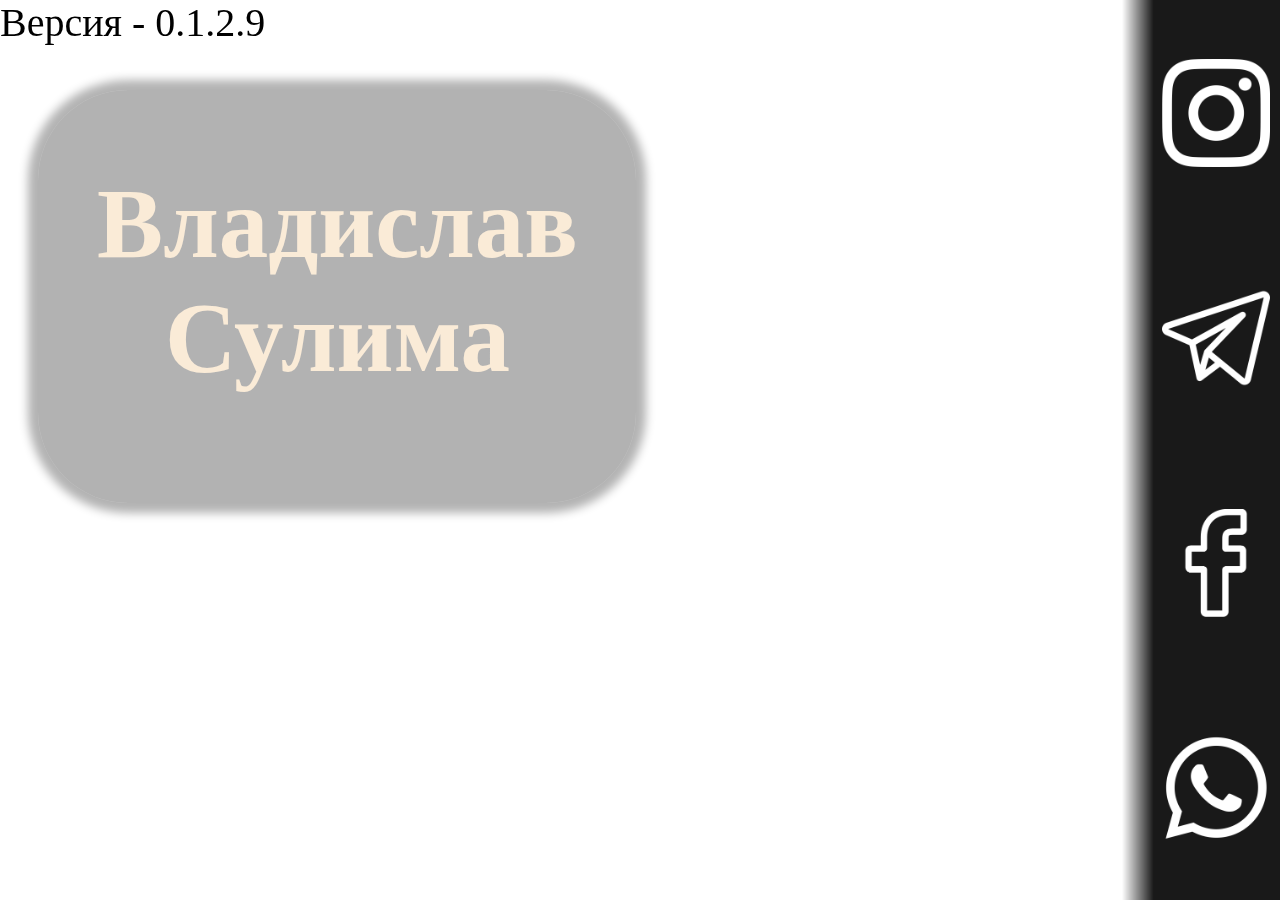
==== index.html @ d51e4f64 "а" ====
<!DOCTYPE html>
<html lang="ru">
<head>
    <meta charset="utf-8">
    <link rel="stylesheet" href="assets/css/normalize.min.css">
    <link rel="stylesheet" href="assets/css/style.css">
    <title>Психолог.</title>
<!--    Для VK-->
    <meta property="vk:image" content="https://simaul.github.io/psychologist/assets/images/previews/vk.png" />
<!--    Код для Twitter Summary Card:-->
    <meta name="twitter:card" content="summary">
    <meta name="twitter:title" content="Психолог">
    <meta name="twitter:description" content="Ваш психолог online. ">
    <meta name="twitter:image" content="https://simaul.github.io/psychologist/assets/images/previews/summarycard.png"> 
<!--    Код для Summary Card Large:-->
    <meta name="twitter:card" content="summary_large_image">
    <meta name="twitter:title" content="Психолог">
    <meta name="twitter:description" content="Ваш психолог online">
    <meta name="twitter:image" content="https://simaul.github.io/psychologist/assets/images/previews/summarycardlarge.png">
    <meta name="twitter:card" content="summary_large_image">
<!-- Код возможно для фейсбука -->
    <meta property="og:image" content="https://simaul.github.io/psychologist/assets/images/previews/facebookimg.png" />
    <meta property="og:image:type" content="image/png" />
    <meta property="og:image:width" content="100px" />
    <meta property="og:image:height" content="100px" />
    <meta property="og:image:alt" content="Владислав Сулима" /> 
    <meta property="og:url"                content="https://simaul.github.io/psychologist/" />
    <meta property="og:type"               content="Психолог" />
    <meta property="og:title"              content="Ваш психолог online" />
    <meta property="og:description"        content="Бесплатные консультации пострадавшим от войны." />
    <meta property="fb:app_id" content="2755391984768630">

    
    
</head>
<body>  
    <div class="background">
    </div>
    <div class="social">  
        <div class="icon" id=instagramm>
            <a href="https://www.instagram.com/vladislav_sulima_/" target="_blank" title="Я в Instagramm"><img src="assets/images/icons/instagram.png">
            </a>
        </div>
                                                                                                                                               
        <div class="icon" id=telegramm>
            <a href="https://t.me/VladislavSulima" target="_blank" title="Я в Telegramm"><img src="assets/images/icons/telegram.png">
            </a>
        </div>
        <div class="icon" id=facebook>
            <a href="https://www.facebook.com/sulima.vlad/" target="_blank" title="Я в Facebook"><img src="assets/images/icons/facebook.png">
            </a>
        </div>
        <div class="icon" id=watsapp>
            <a href="https://wa.me/+995591128088" target="_blank" title="Я в Watsapp"><img src="assets/images/icons/whatsapp.png">
            </a>
        </div>
    </div>
    <div class="logo">
        <h1>
        Владислав <br> Сулима
        </h1>
    </div>
    <div class="text">
        
    </div>
    <div class="vers">
        Версия - 0.1.2.9
    </div>
</body>
</html>
---- assets/css/style.css ----
/*! normalize.css v8.0.1 | MIT License | github.com/necolas/normalize.css */html{line-height:1.15;-webkit-text-size-adjust:100%}body{margin:0}main{display:block}h1{font-size:2em;margin:.67em 0}hr{box-sizing:content-box;height:0;overflow:visible}pre{font-family:monospace,monospace;font-size:1em}a{background-color:transparent}abbr[title]{border-bottom:none;text-decoration:underline;text-decoration:underline dotted}b,strong{font-weight:bolder}code,kbd,samp{font-family:monospace,monospace;font-size:1em}small{font-size:80%}sub,sup{font-size:75%;line-height:0;position:relative;vertical-align:baseline}sub{bottom:-.25em}sup{top:-.5em}img{border-style:none}button,input,optgroup,select,textarea{font-family:inherit;font-size:100%;line-height:1.15;margin:0}button,input{overflow:visible}button,select{text-transform:none}[type=button],[type=reset],[type=submit],button{-webkit-appearance:button}[type=button]::-moz-focus-inner,[type=reset]::-moz-focus-inner,[type=submit]::-moz-focus-inner,button::-moz-focus-inner{border-style:none;padding:0}[type=button]:-moz-focusring,[type=reset]:-moz-focusring,[type=submit]:-moz-focusring,button:-moz-focusring{outline:1px dotted ButtonText}fieldset{padding:.35em .75em .625em}legend{box-sizing:border-box;color:inherit;display:table;max-width:100%;padding:0;white-space:normal}progress{vertical-align:baseline}textarea{overflow:auto}[type=checkbox],[type=radio]{box-sizing:border-box;padding:0}[type=number]::-webkit-inner-spin-button,[type=number]::-webkit-outer-spin-button{height:auto}[type=search]{-webkit-appearance:textfield;outline-offset:-2px}[type=search]::-webkit-search-decoration{-webkit-appearance:none}::-webkit-file-upload-button{-webkit-appearance:button;font:inherit}details{display:block}summary{display:list-item}template{display:none}[hidden]{display:none}
/*# sourceMappingURL=normalize.min.css.map */

body{
    margin: 0px;
    position: relative;
}
.background{
    width: 100%;
    height: 100vh;
    position: fixed;
    background-image: url("../images/background.jpg");
    background-position: -20vw 75%, center;
    background-size: 144%;
    z-index: -1;
}
.logo{  
    height: 10vh;
    position: absolute;
    background-color: rgba(0,0,0,0.3);
    border-radius: 10vh;
    box-shadow: 0px 0px 10px 10px rgba(0, 0, 0, 0.3);
    margin-top: 5vw;
    margin-left: 3vh;
    white-space: nowrap;
    padding: 0.67em 3.67em 2.67em 3.67em;
}
.logo h1{
    text-align:center; 
    font-size: 6vw;
    margin: .67em 0;
    color: antiquewhite;
}
.social{
    width: 100%;
    height: 4vh;
    position: relative;
    overflow: hidden;
    display: flex;
    flex-direction: inherit;
    justify-content: space-evenly;
    padding: 40px 0px 80px 0px;
    background: rgba(3,3,3,0.5);
    background: linear-gradient(180deg, rgba(0,0,0,0.9) 80%, rgba(255,255,255,0) 100%);
}

/*Боковая панель*/
.icon{
    width: 8vw;
    height: 8vw;
    filter: invert(1);
}
.icon img{
    width: 100%;
    height: 100%;
    object-fit: contain;
}
#instagramm{
    animation: move 8s infinite ease-in-out 1s;
}

#telegramm{
    animation: move 8s infinite ease-in-out 1.3s;
}

#facebook{
    animation: move 8s infinite ease-in-out 1.6s;
}

#watsapp{
    animation: move 8s infinite ease-in-out 1.9s;
}
@keyframes move {
    0% {
        transform: rotate(0deg);
    }
    10% {
        transform: rotate(5deg) scale(1.3);
    }
    20%{
        transform: rotate(0deg);
    }
    100% {
    }
}
.icon a{
    transition: transform .15s;
}

.icon a :hover {
  transform: scale(1.3);
  transition: transform .5s;
}

/*______________Исключения*/

/*Действие при горизонтальном положении*/
@media all and (orientation:landscape) {
    .background{
        background-position: -20vw 38%, center;
        background-size: 144%;
        z-index: -1;
    }
    .logo{ 
        height: 40vh;
        position: absolute;
        background-color: rgba(0,0,0,0.3);
        border-radius: 10vh;
        box-shadow: 0px 0px 10px 10px rgba(0, 0, 0, 0.3);
        margin-top: 10vh;
        margin-left: 3vw;
    }
    .logo h1{
        font-size: 11vh;
}
    .social{
        display: inline-grid;
        align-items: center;
        height: 100vh;
        position: relative;
        width: 10vw;
        overflow: hidden;
        background: rgba(3,3,3,0.5);
        background: linear-gradient(270deg, rgba(0,0,0,0.9) 80%, rgba(255,255,255,0) 100%);
        padding: 0 0 0 0;
        padding-left: 30px;
        float: right;
        
        /* Направление, в котором блоки будут располагаться в строку */
        flex-direction: row;
        /* Направление, в котором блоки будут располагаться вертикально */
        flex-direction: column;
    }
    .icon{
        width: 12vh;
        height: 12vh;
    }

}
>logo{
    color: antiquewhite;
}


/*Действия при слишком большом разрешении окна*/
@media only screen and (min-height: 2250px) {
  .background{
        background-size: 160%;
    }
}
.vers{
    width: 400px;
    height: 150px;
    font-size: 40px;
}
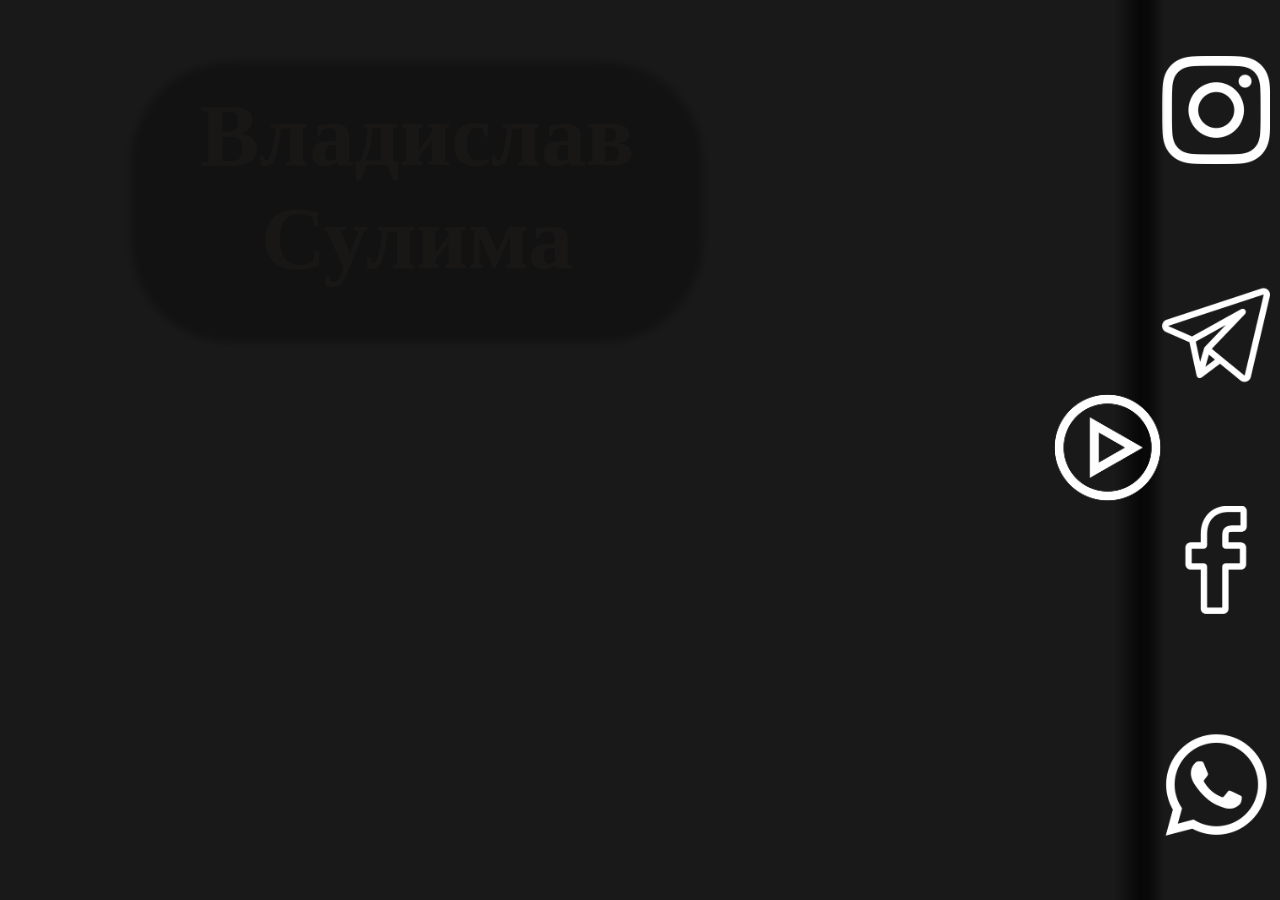
==== commit 61accdbd: "дохера" ====
--- a/index.html
+++ b/index.html
@@ -36,35 +36,69 @@
 <body>  
     <div class="background">
     </div>
-    <div class="social">  
-        <div class="icon" id=instagramm>
-            <a href="https://www.instagram.com/vladislav_sulima_/" target="_blank" title="Я в Instagramm"><img src="assets/images/icons/instagram.png">
+    
+    <!--Боковая панель-->
+    <div class="panel" id="social">
+<!--Иконки боковой панели-->
+        <div id=instagramm>
+            <a href="https://www.instagram.com/vladislav_sulima_/" target="_blank" title="Я в Instagramm"><img src="assets/images/icons/instagram.png" class="icon">
+            </a>
+        </div>                  
+        <div id=telegramm>
+            <a href="https://t.me/VladislavSulima" target="_blank" title="Я в Telegramm"><img src="assets/images/icons/telegram.png"  class="icon">
             </a>
         </div>
-                                                                                                                                               
-        <div class="icon" id=telegramm>
-            <a href="https://t.me/VladislavSulima" target="_blank" title="Я в Telegramm"><img src="assets/images/icons/telegram.png">
+        <div id=facebook>
+            <a href="https://www.facebook.com/sulima.vlad/" target="_blank" title="Я в Facebook"><img src="assets/images/icons/facebook.png" class="icon">
             </a>
         </div>
-        <div class="icon" id=facebook>
-            <a href="https://www.facebook.com/sulima.vlad/" target="_blank" title="Я в Facebook"><img src="assets/images/icons/facebook.png">
-            </a>
-        </div>
-        <div class="icon" id=watsapp>
-            <a href="https://wa.me/+995591128088" target="_blank" title="Я в Watsapp"><img src="assets/images/icons/whatsapp.png">
+        <div id=watsapp>
+            <a href="https://wa.me/+995591128088" target="_blank" title="Я в Watsapp">
+                <img src="assets/images/icons/whatsapp.png" class="icon">     
             </a>
         </div>
     </div>
+    
+    <!--Меню-->
+    <div id="zone">
+        <div class="main btnb">
+            <div class="chto-to"></div>
+            <div class="btnChto-to">
+                <button class="intro__btn" id="btn1">
+                    <img src="assets/images/icons/arrow.png" class="icon">
+                </button>
+                <button class="intro__btn" id="btn2">
+                    <img src="assets/images/icons/arrow.png" class="icon">
+                </button>
+            </div>
+        </div>
+    </div>
+    
+<!--Логотип-->
     <div class="logo">
         <h1>
         Владислав <br> Сулима
         </h1>
     </div>
-    <div class="text">
-        
-    </div>
-    <div class="vers">
-        Версия - 0.1.2.9
-    </div>
+    
+
+
+<!--Скрипты-->
+    <script>
+        var btns = document.getElementsByClassName('intro__btn');
+        var par = document.getElementsByClassName('main');
+        btns[0].onclick = function() {
+            par[0].classList.remove("btnb");  //Удалить класс 
+            par[0].classList.add("main--main-bg"); //Добавить класс
+            par[0].classList.add("btna"); //Добавить класс
+        }
+        btns[1].onclick = function() {
+            par[0].classList.remove("main--main-bg"); // Удалить класс
+            par[0].classList.remove("btna"); // Удалить класс
+            par[0].classList.add("btnb"); // Добавить класс
+        }
+        var btns = document.getElementsByClassName('intro__btn');
+        var par = document.getElementsByClassName('main');
+    </script>
 </body>
 </html>--- a/assets/css/style.css
+++ b/assets/css/style.css
@@ -1,53 +1,138 @@
 /*! normalize.css v8.0.1 | MIT License | github.com/necolas/normalize.css */html{line-height:1.15;-webkit-text-size-adjust:100%}body{margin:0}main{display:block}h1{font-size:2em;margin:.67em 0}hr{box-sizing:content-box;height:0;overflow:visible}pre{font-family:monospace,monospace;font-size:1em}a{background-color:transparent}abbr[title]{border-bottom:none;text-decoration:underline;text-decoration:underline dotted}b,strong{font-weight:bolder}code,kbd,samp{font-family:monospace,monospace;font-size:1em}small{font-size:80%}sub,sup{font-size:75%;line-height:0;position:relative;vertical-align:baseline}sub{bottom:-.25em}sup{top:-.5em}img{border-style:none}button,input,optgroup,select,textarea{font-family:inherit;font-size:100%;line-height:1.15;margin:0}button,input{overflow:visible}button,select{text-transform:none}[type=button],[type=reset],[type=submit],button{-webkit-appearance:button}[type=button]::-moz-focus-inner,[type=reset]::-moz-focus-inner,[type=submit]::-moz-focus-inner,button::-moz-focus-inner{border-style:none;padding:0}[type=button]:-moz-focusring,[type=reset]:-moz-focusring,[type=submit]:-moz-focusring,button:-moz-focusring{outline:1px dotted ButtonText}fieldset{padding:.35em .75em .625em}legend{box-sizing:border-box;color:inherit;display:table;max-width:100%;padding:0;white-space:normal}progress{vertical-align:baseline}textarea{overflow:auto}[type=checkbox],[type=radio]{box-sizing:border-box;padding:0}[type=number]::-webkit-inner-spin-button,[type=number]::-webkit-outer-spin-button{height:auto}[type=search]{-webkit-appearance:textfield;outline-offset:-2px}[type=search]::-webkit-search-decoration{-webkit-appearance:none}::-webkit-file-upload-button{-webkit-appearance:button;font:inherit}details{display:block}summary{display:list-item}template{display:none}[hidden]{display:none}
 /*# sourceMappingURL=normalize.min.css.map */
 
-body{
-    margin: 0px;
-    position: relative;
-}
+
+/*------------------Задний фон*/
 .background{
     width: 100%;
     height: 100vh;
     position: fixed;
     background-image: url("../images/background.jpg");
-    background-position: -20vw 75%, center;
+    background-position: -20vw 38%, center;
     background-size: 144%;
     z-index: -1;
 }
+
+/*----------------Панель меню*/
+
+.panel{
+    width: 10vw;
+    height: 100vh;
+    position: relative;
+    display: inline-grid;
+    padding: 0 0 0 0;
+    background: rgba(3,3,3,0.5);
+    align-items: center;
+    overflow: hidden;
+    flex-direction: inherit;
+    justify-content: space-evenly;
+}
+
+/*меню*/
+.main{ 
+    width: 91vw;
+    height: 100vh;
+    position: absolute;
+    animation-name: closed;
+    animation-duration: 1s;
+    animation-fill-mode: forwards;
+}
+
+/*Меню закрывается*/
+@keyframes closed { 
+    0% {
+        left: 0vw;
+    }
+    100% {
+        left: -82vw;
+    }
+}
+
+/*Меню открывается*/
+.main--main-bg{ 
+    animation-name: open;
+    animation-duration: 1s;
+    animation-fill-mode: forwards;
+}
+@keyframes open {
+    0% {
+        left: -82vw;
+    }
+    100% {
+        left: 0vw;
+    }
+}
+
+/*Наполнение меню*/
+.chto-to{ 
+    width: 90%;
+    height: 100%;
+    background: rgba(0,0,0,0.9);
+    float: left;
+}
+
+/*Меню кнопки*/
+.btnChto-to{
+    height: 100%;
+    width: 10%;
+    float: left;
+}
+#btn1,#btn2{
+    background: linear-gradient(90deg, rgba(0,0,0,0.9) 80%, rgba(255,255,255,0) 100%);
+    float: left;
+}
+.btnChto-to button{ 
+    width: 100%;
+    height: 100%;
+    border: none;
+    padding-right: 3vw;
+}
+.btnChto-to a{
+    border: none;
+    background: rgba(0,0,0,0)
+}
+#btn1 img{
+    animation: move 8s infinite ease-in-out 2.2s;
+}
+#btn2 img{
+    transform: rotate(180deg); 
+}
+.btna #btn1{
+    display: none;
+}
+.btnb #btn2{
+    display: none;
+}
+
+/*------------------Логотип*/
 .logo{  
-    height: 10vh;
-    position: absolute;
+    position: fixed;
     background-color: rgba(0,0,0,0.3);
     border-radius: 10vh;
     box-shadow: 0px 0px 10px 10px rgba(0, 0, 0, 0.3);
-    margin-top: 5vw;
-    margin-left: 3vh;
+    margin-top: 8vh;
+    margin-left: 11vw;
     white-space: nowrap;
     padding: 0.67em 3.67em 2.67em 3.67em;
+    z-index: -1;
 }
 .logo h1{
     text-align:center; 
-    font-size: 6vw;
-    margin: .67em 0;
+    font-size: 7vw;
+    margin: 0;
     color: antiquewhite;
 }
-.social{
-    width: 100%;
-    height: 4vh;
-    position: relative;
-    overflow: hidden;
-    display: flex;
-    flex-direction: inherit;
-    justify-content: space-evenly;
-    padding: 40px 0px 80px 0px;
-    background: rgba(3,3,3,0.5);
-    background: linear-gradient(180deg, rgba(0,0,0,0.9) 80%, rgba(255,255,255,0) 100%);
-}
-
-/*Боковая панель*/
+
+/*------------------Боковая панель*/
+
+#social{
+    background: linear-gradient(270deg, rgba(0,0,0,0.9) 80%, rgba(255,255,255,0) 100%);
+    float: right;
+    padding-left: 3vw;
+}
 .icon{
-    width: 8vw;
-    height: 8vw;
+    width: 12vh;
+    height: 12vh;
     filter: invert(1);
 }
 .icon img{
@@ -83,63 +168,89 @@
     100% {
     }
 }
-.icon a{
+.icon{
     transition: transform .15s;
 }
-
-.icon a :hover {
+.icon:hover {
   transform: scale(1.3);
   transition: transform .5s;
 }
 
+
 /*______________Исключения*/
 
-/*Действие при горизонтальном положении*/
-@media all and (orientation:landscape) {
+/*Действие при вертикальном положении*/
+@media all and (orientation:portrait) {
     .background{
-        background-position: -20vw 38%, center;
-        background-size: 144%;
-        z-index: -1;
+        background-position: -20vw 75%, center;
     }
     .logo{ 
-        height: 40vh;
-        position: absolute;
-        background-color: rgba(0,0,0,0.3);
-        border-radius: 10vh;
-        box-shadow: 0px 0px 10px 10px rgba(0, 0, 0, 0.3);
-        margin-top: 10vh;
-        margin-left: 3vw;
+        height: 10vh;
     }
     .logo h1{
-        font-size: 11vh;
-}
-    .social{
-        display: inline-grid;
-        align-items: center;
-        height: 100vh;
-        position: relative;
-        width: 10vw;
-        overflow: hidden;
-        background: rgba(3,3,3,0.5);
-        background: linear-gradient(270deg, rgba(0,0,0,0.9) 80%, rgba(255,255,255,0) 100%);
-        padding: 0 0 0 0;
-        padding-left: 30px;
-        float: right;
-        
-        /* Направление, в котором блоки будут располагаться в строку */
-        flex-direction: row;
-        /* Направление, в котором блоки будут располагаться вертикально */
-        flex-direction: column;
-    }
+        font-size: 6vh;
+    }
+    #social{
+        width: 100vw;       
+        height: 4vh;
+        display: flex;
+        padding: 40px 0px 80px 0px;
+        background: linear-gradient(180deg, rgba(0,0,0,0.9) 80%, rgba(255,255,255,0) 100%);
+             
+    }
+    .main{
+        width: 100vw;
+        height: 91vh;
+        animation-name: closedPort;
+    }
+    /*Меню закрывается*/
+    @keyframes closedPort {
+    0% {
+        bottom: 0vh;
+        }
+    100% {
+        bottom: -82vh;
+        }
+    }
+/*Меню открывается*/
+    .main--main-bg{ 
+        animation-name: openPost;
+    }
+    @keyframes openPost {
+        0% {
+            bottom: -82vh;
+        }
+        100% {
+            bottom: 0vh;
+        }
+    }
+/*Наполнение меню*/
+    .chto-to{ 
+        width: 100%;
+        height: 90%;
+        position: fixed;
+        margin-top: 16%;
+    }
+
+/*Меню кнопки*/
+    .btnChto-to{
+        height: 10%;
+        width: 100%;
+    }
+    #btn1,#btn2{
+    background: linear-gradient(0deg, rgba(0,0,0,0.9) 80%, rgba(255,255,255,0) 100%);
+    }
+    .btnChto-to button{
+        padding: 40px 0px 80px 0px;
+    }
+    
     .icon{
-        width: 12vh;
-        height: 12vh;
-    }
-
-}
->logo{
-    color: antiquewhite;
-}
+        width: 8vw;
+        height: 8vw;
+    }
+}
+
+
 
 
 /*Действия при слишком большом разрешении окна*/
@@ -152,4 +263,8 @@
     width: 400px;
     height: 150px;
     font-size: 40px;
-}+}
+
+
+
+
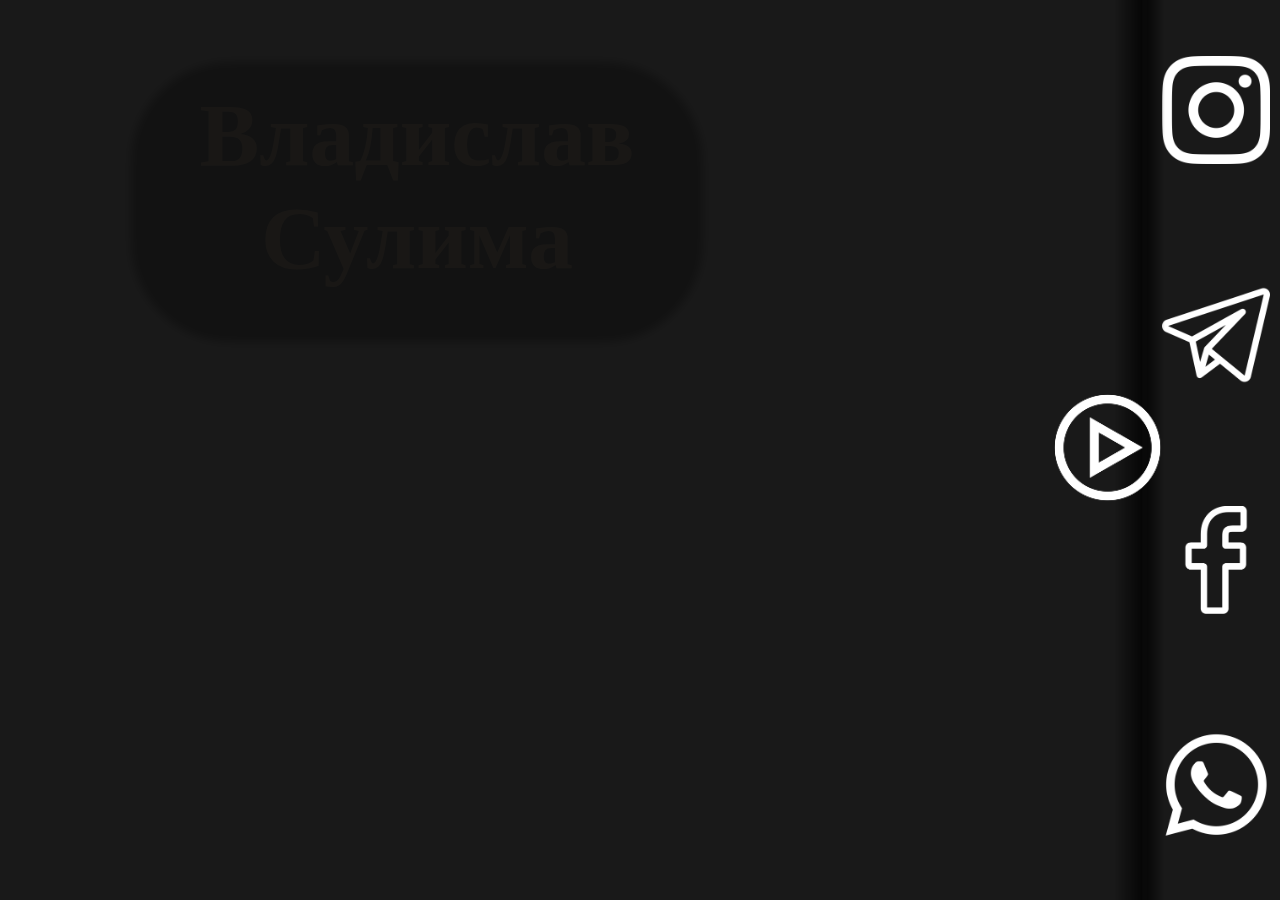
==== commit 1ceade1f: "fa" ====
--- a/index.html
+++ b/index.html
@@ -60,17 +60,15 @@
     </div>
     
     <!--Меню-->
-    <div id="zone">
-        <div class="main btnb">
-            <div class="chto-to"></div>
-            <div class="btnChto-to">
-                <button class="intro__btn" id="btn1">
-                    <img src="assets/images/icons/arrow.png" class="icon">
-                </button>
-                <button class="intro__btn" id="btn2">
-                    <img src="assets/images/icons/arrow.png" class="icon">
-                </button>
-            </div>
+    <div class="main btnb">
+        <div class="chto-to"></div>
+        <div class="btnChto-to">
+            <button class="intro__btn" id="btn1">
+                <img src="assets/images/icons/arrow.png" class="icon">
+            </button>
+            <button class="intro__btn" id="btn2">
+                <img src="assets/images/icons/arrow.png" class="icon">
+            </button>
         </div>
     </div>
     
@@ -89,11 +87,9 @@
         var par = document.getElementsByClassName('main');
         btns[0].onclick = function() {
             par[0].classList.remove("btnb");  //Удалить класс 
-            par[0].classList.add("main--main-bg"); //Добавить класс
             par[0].classList.add("btna"); //Добавить класс
         }
         btns[1].onclick = function() {
-            par[0].classList.remove("main--main-bg"); // Удалить класс
             par[0].classList.remove("btna"); // Удалить класс
             par[0].classList.add("btnb"); // Добавить класс
         }
--- a/assets/css/style.css
+++ b/assets/css/style.css
@@ -1,7 +1,12 @@
 /*! normalize.css v8.0.1 | MIT License | github.com/necolas/normalize.css */html{line-height:1.15;-webkit-text-size-adjust:100%}body{margin:0}main{display:block}h1{font-size:2em;margin:.67em 0}hr{box-sizing:content-box;height:0;overflow:visible}pre{font-family:monospace,monospace;font-size:1em}a{background-color:transparent}abbr[title]{border-bottom:none;text-decoration:underline;text-decoration:underline dotted}b,strong{font-weight:bolder}code,kbd,samp{font-family:monospace,monospace;font-size:1em}small{font-size:80%}sub,sup{font-size:75%;line-height:0;position:relative;vertical-align:baseline}sub{bottom:-.25em}sup{top:-.5em}img{border-style:none}button,input,optgroup,select,textarea{font-family:inherit;font-size:100%;line-height:1.15;margin:0}button,input{overflow:visible}button,select{text-transform:none}[type=button],[type=reset],[type=submit],button{-webkit-appearance:button}[type=button]::-moz-focus-inner,[type=reset]::-moz-focus-inner,[type=submit]::-moz-focus-inner,button::-moz-focus-inner{border-style:none;padding:0}[type=button]:-moz-focusring,[type=reset]:-moz-focusring,[type=submit]:-moz-focusring,button:-moz-focusring{outline:1px dotted ButtonText}fieldset{padding:.35em .75em .625em}legend{box-sizing:border-box;color:inherit;display:table;max-width:100%;padding:0;white-space:normal}progress{vertical-align:baseline}textarea{overflow:auto}[type=checkbox],[type=radio]{box-sizing:border-box;padding:0}[type=number]::-webkit-inner-spin-button,[type=number]::-webkit-outer-spin-button{height:auto}[type=search]{-webkit-appearance:textfield;outline-offset:-2px}[type=search]::-webkit-search-decoration{-webkit-appearance:none}::-webkit-file-upload-button{-webkit-appearance:button;font:inherit}details{display:block}summary{display:list-item}template{display:none}[hidden]{display:none}
 /*# sourceMappingURL=normalize.min.css.map */
 
-
+body{
+    width: 100vw;
+    height: 100vh;
+    position: absolute;
+    overflow: hidden;
+}
 /*------------------Задний фон*/
 .background{
     width: 100%;
@@ -49,7 +54,7 @@
 }
 
 /*Меню открывается*/
-.main--main-bg{ 
+.btna{ 
     animation-name: open;
     animation-duration: 1s;
     animation-fill-mode: forwards;
@@ -198,27 +203,36 @@
         background: linear-gradient(180deg, rgba(0,0,0,0.9) 80%, rgba(255,255,255,0) 100%);
              
     }
+    #zone{
+        
+    }
+    #zone{
+        
+    }
     .main{
         width: 100vw;
-        height: 91vh;
-        animation-name: closedPort;
-    }
-    /*Меню закрывается*/
-    @keyframes closedPort {
-    0% {
-        bottom: 0vh;
-        }
-    100% {
-        bottom: -82vh;
+        animation: closedPort 1s forwards;
+        bottom: 0px;
+        position: absolute;
+        height: 95vh;
+        z-index: 0;
+    }
+/*Меню закрывается*/
+    @keyframes closedPort { 
+        0% {
+            bottom: 0vh;
+        }
+        100% {
+            bottom: -85vh;
         }
     }
 /*Меню открывается*/
-    .main--main-bg{ 
-        animation-name: openPost;
-    }
-    @keyframes openPost {
+    .btna{ 
+        animation: openPort 1s forwards;
+    }
+    @keyframes openPort {
         0% {
-            bottom: -82vh;
+            bottom: -85vh;
         }
         100% {
             bottom: 0vh;
@@ -226,28 +240,34 @@
     }
 /*Наполнение меню*/
     .chto-to{ 
-        width: 100%;
-        height: 90%;
-        position: fixed;
-        margin-top: 16%;
-    }
-
+        width: 100vw;
+        height: 85vh;
+        position: absolute;
+        bottom: 0vh;
+    }
 /*Меню кнопки*/
     .btnChto-to{
-        height: 10%;
-        width: 100%;
+        width: 100vw;
+        height: 10vh;
+        position: absolute;
+        top: 0vh;
     }
     #btn1,#btn2{
-    background: linear-gradient(0deg, rgba(0,0,0,0.9) 80%, rgba(255,255,255,0) 100%);
+         background: linear-gradient(0deg, rgba(0,0,0,0.9) 80%, rgba(255,255,255,0) 100%);
     }
     .btnChto-to button{
-        padding: 40px 0px 80px 0px;
-    }
-    
+        padding: 4vh;
+    }
+    .btnChto-to .icon{
+        width: 10vw;
+        height: 10vw;
+    }
+/*Иконки*/
     .icon{
         width: 8vw;
         height: 8vw;
     }
+    
 }
 
 
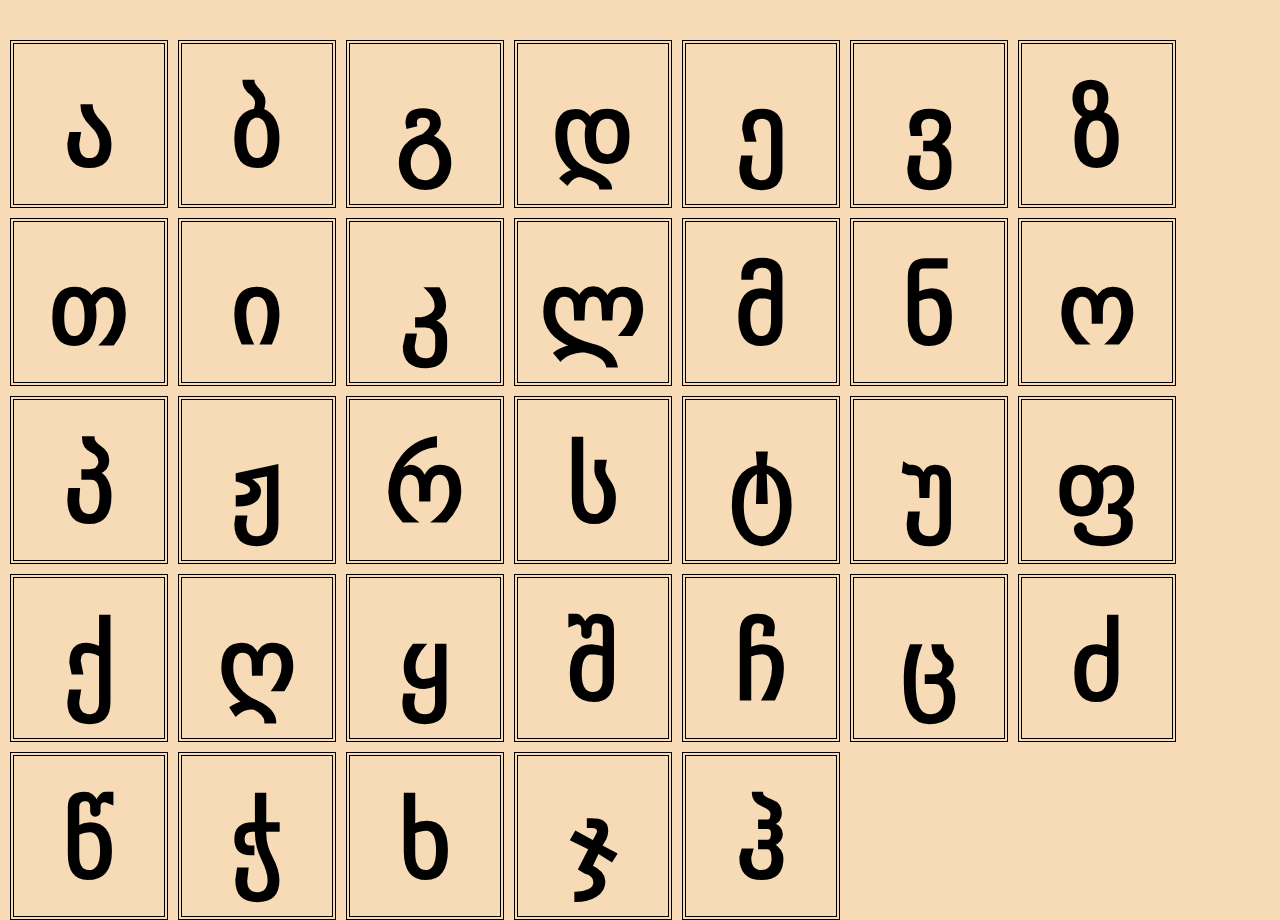
==== commit e338009a: "алфавит" ====
--- a/index.html
+++ b/index.html
@@ -4,97 +4,125 @@
     <meta charset="utf-8">
     <link rel="stylesheet" href="assets/css/normalize.min.css">
     <link rel="stylesheet" href="assets/css/style.css">
-    <title>Психолог.</title>
-<!--    Для VK-->
-    <meta property="vk:image" content="https://simaul.github.io/psychologist/assets/images/previews/vk.png" />
-<!--    Код для Twitter Summary Card:-->
-    <meta name="twitter:card" content="summary">
-    <meta name="twitter:title" content="Психолог">
-    <meta name="twitter:description" content="Ваш психолог online. ">
-    <meta name="twitter:image" content="https://simaul.github.io/psychologist/assets/images/previews/summarycard.png"> 
-<!--    Код для Summary Card Large:-->
-    <meta name="twitter:card" content="summary_large_image">
-    <meta name="twitter:title" content="Психолог">
-    <meta name="twitter:description" content="Ваш психолог online">
-    <meta name="twitter:image" content="https://simaul.github.io/psychologist/assets/images/previews/summarycardlarge.png">
-    <meta name="twitter:card" content="summary_large_image">
-<!-- Код возможно для фейсбука -->
-    <meta property="og:image" content="https://simaul.github.io/psychologist/assets/images/previews/facebookimg.png" />
-    <meta property="og:image:type" content="image/png" />
-    <meta property="og:image:width" content="100px" />
-    <meta property="og:image:height" content="100px" />
-    <meta property="og:image:alt" content="Владислав Сулима" /> 
-    <meta property="og:url"                content="https://simaul.github.io/psychologist/" />
-    <meta property="og:type"               content="Психолог" />
-    <meta property="og:title"              content="Ваш психолог online" />
-    <meta property="og:description"        content="Бесплатные консультации пострадавшим от войны." />
-    <meta property="fb:app_id" content="2755391984768630">
+    <title>Алфавит</title>
+    <script src="https://ajax.googleapis.com/ajax/libs/jquery/3.3.1/jquery.min.js"></script>
+</head>
+<body>  
+   
+    <div id="an" onclick="an()" data-title="ани (а) ">
+        ა
+    </div>
+    <div id="ban" onclick="ban()" data-title="бани (б) " >
+        ბ
+    </div>
+    <div data-title="гани (г) ">
+        გ
+    </div>
+    <div data-title="дони (д) ">
+        დ
+    </div>
+    <div data-title="эни (э) ">
+        ე
+    </div>
+    <div data-title="вини (в) ">
+        ვ
+    </div>
+    <div data-title="зэни (з) ">
+        ზ
+    </div>
+    <div data-title="тани (тэ) ">
+        თ
+    </div>
+    <div data-title="ини (и) ">
+        ი
+    </div>
+    <div data-title="к'ани (к') ">
+       კ
+    </div>
+    <div data-title="ласи (л) ">
+        ლ
+    </div>
+    <div data-title="мани (м) ">
+        მ
+    </div>
+    <div data-title="нари (н) ">
+        ნ
+    </div>
+    <div data-title="они (о) ">
+        ო
+    </div>
+    <div data-title="п'ари (п') ">
+        პ
+    </div>
+    <div data-title="жани (ж) ">
+        ჟ
+    </div>
+    <div data-title="раэ (р) ">
+        რ
+    </div>
+    <div data-title="сани (с) ">
+        ს
+    </div>
+    <div data-title="т'ари (т') ">
+        ტ
+    </div>
+    <div data-title="уни (у) ">
+        უ
+    </div>
+    <div data-title="пари (п) ">
+        ფ
+    </div>
+    <div data-title="кани (к) ">
+        ქ
+    </div>
+    <div data-title="ѓани (ѓ) ">
+        ღ
+    </div>
+    <div data-title="ќари (ќ) ">
+        ყ
+    </div>
+    <div data-title="шини (ш) ">
+        შ
+    </div>
+    <div data-title="чини (ч) ">
+        ჩ
+    </div>
+    <div data-title="цани (ц) ">
+        ც
+    </div>
+    <div data-title="дзили (дз) ">
+        ძ
+    </div>
+    <div data-title="цил'и (ц') ">
+        წ
+    </div>
+    <div data-title="ч'ари (ч') ">
+        ჭ
+    </div>
+    <div data-title="хани (х) ">
+        ხ
+    </div>
+    <div data-title="jани (j) ">
+        ჯ
+    </div>
+    <div data-title="hаэ (h) ">
+        ჰ
+    </div>
+    <script>
+        function ban(){
+            var audio = document.createElement('audio');
+            audio.setAttribute("autoplay","true");
+            audio.innerHTML = "<source src=\"assets/audio/ban.mp3\" type=\"audio/mpeg\">";
+            document.body.appendChild(audio);
+        }
+        function an(){
+            var audio = document.createElement('audio');
+            audio.setAttribute("autoplay","true");
+            audio.innerHTML = "<source src=\"assets/audio/an.mp3\" type=\"audio/mpeg\">";
+            document.body.appendChild(audio);
+        }
+    </script>
 
     
-    
-</head>
-<body>  
-    <div class="background">
-    </div>
-    
-    <!--Боковая панель-->
-    <div class="panel" id="social">
-<!--Иконки боковой панели-->
-        <div id=instagramm>
-            <a href="https://www.instagram.com/vladislav_sulima_/" target="_blank" title="Я в Instagramm"><img src="assets/images/icons/instagram.png" class="icon">
-            </a>
-        </div>                  
-        <div id=telegramm>
-            <a href="https://t.me/VladislavSulima" target="_blank" title="Я в Telegramm"><img src="assets/images/icons/telegram.png"  class="icon">
-            </a>
-        </div>
-        <div id=facebook>
-            <a href="https://www.facebook.com/sulima.vlad/" target="_blank" title="Я в Facebook"><img src="assets/images/icons/facebook.png" class="icon">
-            </a>
-        </div>
-        <div id=watsapp>
-            <a href="https://wa.me/+995591128088" target="_blank" title="Я в Watsapp">
-                <img src="assets/images/icons/whatsapp.png" class="icon">     
-            </a>
-        </div>
-    </div>
-    
-    <!--Меню-->
-    <div class="main btnb">
-        <div class="chto-to"></div>
-        <div class="btnChto-to">
-            <button class="intro__btn" id="btn1">
-                <img src="assets/images/icons/arrow.png" class="icon">
-            </button>
-            <button class="intro__btn" id="btn2">
-                <img src="assets/images/icons/arrow.png" class="icon">
-            </button>
-        </div>
-    </div>
-    
-<!--Логотип-->
-    <div class="logo">
-        <h1>
-        Владислав <br> Сулима
-        </h1>
-    </div>
-    
-
-
-<!--Скрипты-->
-    <script>
-        var btns = document.getElementsByClassName('intro__btn');
-        var par = document.getElementsByClassName('main');
-        btns[0].onclick = function() {
-            par[0].classList.remove("btnb");  //Удалить класс 
-            par[0].classList.add("btna"); //Добавить класс
-        }
-        btns[1].onclick = function() {
-            par[0].classList.remove("btna"); // Удалить класс
-            par[0].classList.add("btnb"); // Добавить класс
-        }
-        var btns = document.getElementsByClassName('intro__btn');
-        var par = document.getElementsByClassName('main');
-    </script>
 </body>
 </html>--- a/assets/css/style.css
+++ b/assets/css/style.css
@@ -1,290 +1,37 @@
 /*! normalize.css v8.0.1 | MIT License | github.com/necolas/normalize.css */html{line-height:1.15;-webkit-text-size-adjust:100%}body{margin:0}main{display:block}h1{font-size:2em;margin:.67em 0}hr{box-sizing:content-box;height:0;overflow:visible}pre{font-family:monospace,monospace;font-size:1em}a{background-color:transparent}abbr[title]{border-bottom:none;text-decoration:underline;text-decoration:underline dotted}b,strong{font-weight:bolder}code,kbd,samp{font-family:monospace,monospace;font-size:1em}small{font-size:80%}sub,sup{font-size:75%;line-height:0;position:relative;vertical-align:baseline}sub{bottom:-.25em}sup{top:-.5em}img{border-style:none}button,input,optgroup,select,textarea{font-family:inherit;font-size:100%;line-height:1.15;margin:0}button,input{overflow:visible}button,select{text-transform:none}[type=button],[type=reset],[type=submit],button{-webkit-appearance:button}[type=button]::-moz-focus-inner,[type=reset]::-moz-focus-inner,[type=submit]::-moz-focus-inner,button::-moz-focus-inner{border-style:none;padding:0}[type=button]:-moz-focusring,[type=reset]:-moz-focusring,[type=submit]:-moz-focusring,button:-moz-focusring{outline:1px dotted ButtonText}fieldset{padding:.35em .75em .625em}legend{box-sizing:border-box;color:inherit;display:table;max-width:100%;padding:0;white-space:normal}progress{vertical-align:baseline}textarea{overflow:auto}[type=checkbox],[type=radio]{box-sizing:border-box;padding:0}[type=number]::-webkit-inner-spin-button,[type=number]::-webkit-outer-spin-button{height:auto}[type=search]{-webkit-appearance:textfield;outline-offset:-2px}[type=search]::-webkit-search-decoration{-webkit-appearance:none}::-webkit-file-upload-button{-webkit-appearance:button;font:inherit}details{display:block}summary{display:list-item}template{display:none}[hidden]{display:none}
 /*# sourceMappingURL=normalize.min.css.map */
 
-body{
-    width: 100vw;
-    height: 100vh;
-    position: absolute;
-    overflow: hidden;
-}
-/*------------------Задний фон*/
-.background{
-    width: 100%;
-    height: 100vh;
-    position: fixed;
-    background-image: url("../images/background.jpg");
-    background-position: -20vw 38%, center;
-    background-size: 144%;
-    z-index: -1;
+body {
+    padding-top: 30px;
+    background: #f6dbb6;
 }
 
-/*----------------Панель меню*/
-
-.panel{
-    width: 10vw;
-    height: 100vh;
+div{
+    width: 150px;
+    height: 130px;
+    border: 4px double black;
+    font-size: 100px;
+    font-weight: 700;
     position: relative;
-    display: inline-grid;
-    padding: 0 0 0 0;
-    background: rgba(3,3,3,0.5);
-    align-items: center;
-    overflow: hidden;
-    flex-direction: inherit;
-    justify-content: space-evenly;
+    float: left;
+    text-align: center;
+    margin-top: 10px;
+    margin-left: 10px;
+    padding-top: 30px;
+}
+div:hover{
+        border: 4px double green;
 }
 
-/*меню*/
-.main{ 
-    width: 91vw;
-    height: 100vh;
+div:hover::after {
+
     position: absolute;
-    animation-name: closed;
-    animation-duration: 1s;
-    animation-fill-mode: forwards;
-}
-
-/*Меню закрывается*/
-@keyframes closed { 
-    0% {
-        left: 0vw;
-    }
-    100% {
-        left: -82vw;
-    }
-}
-
-/*Меню открывается*/
-.btna{ 
-    animation-name: open;
-    animation-duration: 1s;
-    animation-fill-mode: forwards;
-}
-@keyframes open {
-    0% {
-        left: -82vw;
-    }
-    100% {
-        left: 0vw;
-    }
-}
-
-/*Наполнение меню*/
-.chto-to{ 
-    width: 90%;
-    height: 100%;
-    background: rgba(0,0,0,0.9);
-    float: left;
-}
-
-/*Меню кнопки*/
-.btnChto-to{
-    height: 100%;
-    width: 10%;
-    float: left;
-}
-#btn1,#btn2{
-    background: linear-gradient(90deg, rgba(0,0,0,0.9) 80%, rgba(255,255,255,0) 100%);
-    float: left;
-}
-.btnChto-to button{ 
-    width: 100%;
-    height: 100%;
-    border: none;
-    padding-right: 3vw;
-}
-.btnChto-to a{
-    border: none;
-    background: rgba(0,0,0,0)
-}
-#btn1 img{
-    animation: move 8s infinite ease-in-out 2.2s;
-}
-#btn2 img{
-    transform: rotate(180deg); 
-}
-.btna #btn1{
-    display: none;
-}
-.btnb #btn2{
-    display: none;
-}
-
-/*------------------Логотип*/
-.logo{  
-    position: fixed;
-    background-color: rgba(0,0,0,0.3);
-    border-radius: 10vh;
-    box-shadow: 0px 0px 10px 10px rgba(0, 0, 0, 0.3);
-    margin-top: 8vh;
-    margin-left: 11vw;
-    white-space: nowrap;
-    padding: 0.67em 3.67em 2.67em 3.67em;
-    z-index: -1;
-}
-.logo h1{
-    text-align:center; 
-    font-size: 7vw;
-    margin: 0;
-    color: antiquewhite;
-}
-
-/*------------------Боковая панель*/
-
-#social{
-    background: linear-gradient(270deg, rgba(0,0,0,0.9) 80%, rgba(255,255,255,0) 100%);
-    float: right;
-    padding-left: 3vw;
-}
-.icon{
-    width: 12vh;
-    height: 12vh;
-    filter: invert(1);
-}
-.icon img{
-    width: 100%;
-    height: 100%;
-    object-fit: contain;
-}
-#instagramm{
-    animation: move 8s infinite ease-in-out 1s;
-}
-
-#telegramm{
-    animation: move 8s infinite ease-in-out 1.3s;
-}
-
-#facebook{
-    animation: move 8s infinite ease-in-out 1.6s;
-}
-
-#watsapp{
-    animation: move 8s infinite ease-in-out 1.9s;
-}
-@keyframes move {
-    0% {
-        transform: rotate(0deg);
-    }
-    10% {
-        transform: rotate(5deg) scale(1.3);
-    }
-    20%{
-        transform: rotate(0deg);
-    }
-    100% {
-    }
-}
-.icon{
-    transition: transform .15s;
-}
-.icon:hover {
-  transform: scale(1.3);
-  transition: transform .5s;
-}
-
-
-/*______________Исключения*/
-
-/*Действие при вертикальном положении*/
-@media all and (orientation:portrait) {
-    .background{
-        background-position: -20vw 75%, center;
-    }
-    .logo{ 
-        height: 10vh;
-    }
-    .logo h1{
-        font-size: 6vh;
-    }
-    #social{
-        width: 100vw;       
-        height: 4vh;
-        display: flex;
-        padding: 40px 0px 80px 0px;
-        background: linear-gradient(180deg, rgba(0,0,0,0.9) 80%, rgba(255,255,255,0) 100%);
-             
-    }
-    #zone{
-        
-    }
-    #zone{
-        
-    }
-    .main{
-        width: 100vw;
-        animation: closedPort 1s forwards;
-        bottom: 0px;
-        position: absolute;
-        height: 95vh;
-        z-index: 0;
-    }
-/*Меню закрывается*/
-    @keyframes closedPort { 
-        0% {
-            bottom: 0vh;
-        }
-        100% {
-            bottom: -85vh;
-        }
-    }
-/*Меню открывается*/
-    .btna{ 
-        animation: openPort 1s forwards;
-    }
-    @keyframes openPort {
-        0% {
-            bottom: -85vh;
-        }
-        100% {
-            bottom: 0vh;
-        }
-    }
-/*Наполнение меню*/
-    .chto-to{ 
-        width: 100vw;
-        height: 85vh;
-        position: absolute;
-        bottom: 0vh;
-    }
-/*Меню кнопки*/
-    .btnChto-to{
-        width: 100vw;
-        height: 10vh;
-        position: absolute;
-        top: 0vh;
-    }
-    #btn1,#btn2{
-         background: linear-gradient(0deg, rgba(0,0,0,0.9) 80%, rgba(255,255,255,0) 100%);
-    }
-    .btnChto-to button{
-        padding: 4vh;
-    }
-    .btnChto-to .icon{
-        width: 10vw;
-        height: 10vw;
-    }
-/*Иконки*/
-    .icon{
-        width: 8vw;
-        height: 8vw;
-    }
-    
-}
-
-
-
-
-/*Действия при слишком большом разрешении окна*/
-@media only screen and (min-height: 2250px) {
-  .background{
-        background-size: 160%;
-    }
-}
-.vers{
-    width: 400px;
-    height: 150px;
-    font-size: 40px;
-}
-
-
-
-
+    content: attr(data-title); /* Выводим текст */
+    left: 1px; top: -20px; /* Положение подсказки */
+    z-index: 1; /* Отображаем подсказку поверх других элементов */
+    background: rgba(255,255,230,0.9); /* Полупрозрачный цвет фона */
+    font-family: Arial, sans-serif; /* Гарнитура шрифта */
+    font-size: 20px; /* Размер текста подсказки */
+    padding: 5px 10px; /* Поля */
+    border: 1px solid #333; /* Параметры рамки */
+   }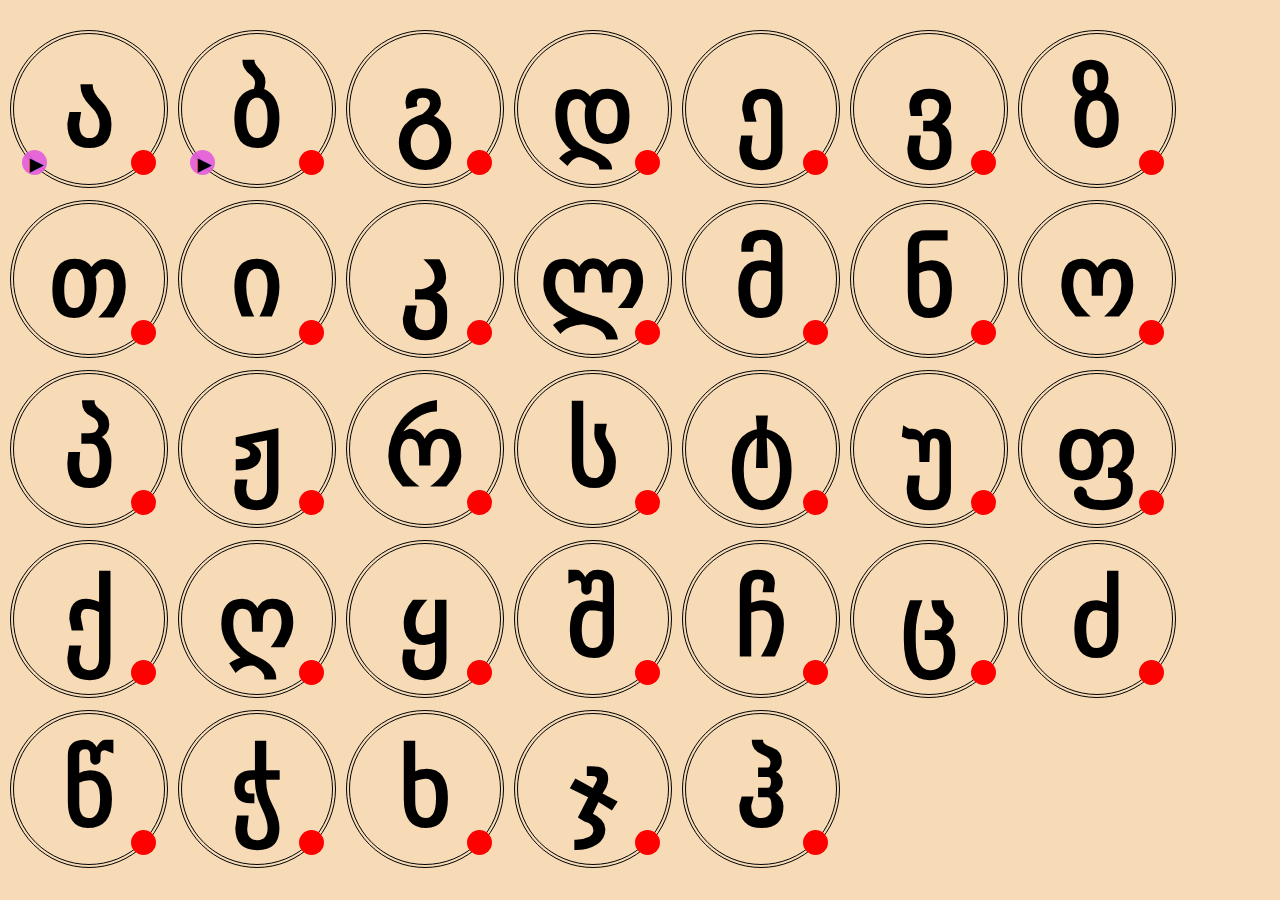
==== commit 194b0d17: "алфавит" ====
--- a/index.html
+++ b/index.html
@@ -9,104 +9,176 @@
 </head>
 <body>  
    
-    <div id="an" onclick="an()" data-title="ани (а) ">
+    <div class="container" data-title="ани (а) ">
         ა
-    </div>
-    <div id="ban" onclick="ban()" data-title="бани (б) " >
+        <input class="check" type="checkbox">
+        <span class="checkmark"></span>
+        <div class="tell" id="an" onclick="an()">
+            ▶
+        </div>
+    </div>
+    <div class="container" data-title="бани (б) ">
         ბ
-    </div>
-    <div data-title="гани (г) ">
+        <input class="check" type="checkbox">
+        <span class="checkmark"></span>
+        <div class="tell" id="ban" onclick="ban()">
+             ▶
+        </div>
+    </div>
+    <div class="container" data-title="гани (г) ">
         გ
-    </div>
-    <div data-title="дони (д) ">
+        <input class="check" type="checkbox">
+        <span class="checkmark"></span>
+    </div>
+    <div class="container" data-title="дони (д) ">
         დ
-    </div>
-    <div data-title="эни (э) ">
+        <input class="check" type="checkbox">
+        <span class="checkmark"></span>
+    </div>
+    <div class="container" data-title="эни (э) ">
         ე
-    </div>
-    <div data-title="вини (в) ">
+        <input class="check" type="checkbox">
+        <span class="checkmark"></span>
+    </div>
+    <div class="container" data-title="вини (в) ">
         ვ
-    </div>
-    <div data-title="зэни (з) ">
+        <input class="check" type="checkbox">
+        <span class="checkmark"></span>
+    </div>
+    <div class="container" data-title="зэни (з) ">
         ზ
-    </div>
-    <div data-title="тани (тэ) ">
+        <input class="check" type="checkbox">
+        <span class="checkmark"></span>
+    </div>
+    <div class="container" data-title="тани (тэ) ">
         თ
-    </div>
-    <div data-title="ини (и) ">
+        <input class="check" type="checkbox">
+        <span class="checkmark"></span>
+    </div>
+    <div class="container" data-title="ини (и) ">
         ი
-    </div>
-    <div data-title="к'ани (к') ">
+        <input class="check" type="checkbox">
+        <span class="checkmark"></span>
+    </div>
+    <div class="container" data-title="к'ани (к') ">
        კ
-    </div>
-    <div data-title="ласи (л) ">
+        <input class="check" type="checkbox">
+        <span class="checkmark"></span>
+    </div>
+    <div class="container" data-title="ласи (л) ">
         ლ
-    </div>
-    <div data-title="мани (м) ">
+        <input class="check" type="checkbox">
+        <span class="checkmark"></span>
+    </div>
+    <div class="container" data-title="мани (м) ">
         მ
-    </div>
-    <div data-title="нари (н) ">
+        <input class="check" type="checkbox">
+        <span class="checkmark"></span>
+    </div>
+    <div class="container" data-title="нари (н) ">
         ნ
-    </div>
-    <div data-title="они (о) ">
+        <input class="check" type="checkbox">
+        <span class="checkmark"></span>
+    </div>
+    <div class="container" data-title="они (о) ">
         ო
-    </div>
-    <div data-title="п'ари (п') ">
+        <input class="check" type="checkbox">
+        <span class="checkmark"></span>
+    </div>
+    <div class="container" data-title="п'ари (п') ">
         პ
-    </div>
-    <div data-title="жани (ж) ">
+        <input class="check" type="checkbox">
+        <span class="checkmark"></span>
+    </div>
+    <div class="container" data-title="жани (ж) ">
         ჟ
-    </div>
-    <div data-title="раэ (р) ">
+        <input class="check" type="checkbox">
+        <span class="checkmark"></span>
+    </div>
+    <div class="container" data-title="раэ (р) ">
         რ
-    </div>
-    <div data-title="сани (с) ">
+        <input class="check" type="checkbox">
+        <span class="checkmark"></span>
+    </div>
+    <div class="container" data-title="сани (с) ">
         ს
-    </div>
-    <div data-title="т'ари (т') ">
+        <input class="check" type="checkbox">
+        <span class="checkmark"></span>
+    </div>
+    <div class="container" data-title="т'ари (т') ">
         ტ
-    </div>
-    <div data-title="уни (у) ">
+        <input class="check" type="checkbox">
+        <span class="checkmark"></span>
+    </div>
+    <div class="container" data-title="уни (у) ">
         უ
-    </div>
-    <div data-title="пари (п) ">
+        <input class="check" type="checkbox">
+        <span class="checkmark"></span>
+    </div>
+    <div class="container" data-title="пари (п) ">
         ფ
-    </div>
-    <div data-title="кани (к) ">
+        <input class="check" type="checkbox">
+        <span class="checkmark"></span>
+    </div>
+    <div class="container" data-title="кани (к) ">
         ქ
-    </div>
-    <div data-title="ѓани (ѓ) ">
+        <input class="check" type="checkbox">
+        <span class="checkmark"></span>
+    </div>
+    <div class="container" data-title="ѓани (ѓ) ">
         ღ
-    </div>
-    <div data-title="ќари (ќ) ">
+        <input class="check" type="checkbox">
+        <span class="checkmark"></span>
+    </div>
+    <div class="container" data-title="ќари (ќ) ">
         ყ
-    </div>
-    <div data-title="шини (ш) ">
+        <input class="check" type="checkbox">
+        <span class="checkmark"></span>
+    </div>
+    <div class="container" data-title="шини (ш) ">
         შ
-    </div>
-    <div data-title="чини (ч) ">
+        <input class="check" type="checkbox">
+        <span class="checkmark"></span>
+    </div>
+    <div class="container" data-title="чини (ч) ">
         ჩ
-    </div>
-    <div data-title="цани (ц) ">
+        <input class="check" type="checkbox">
+        <span class="checkmark"></span>
+    </div>
+    <div class="container" data-title="цани (ц) ">
         ც
-    </div>
-    <div data-title="дзили (дз) ">
+        <input class="check" type="checkbox">
+        <span class="checkmark"></span>
+    </div>
+    <div class="container" data-title="дзили (дз) ">
         ძ
-    </div>
-    <div data-title="цил'и (ц') ">
+        <input class="check" type="checkbox">
+        <span class="checkmark"></span>
+    </div>
+    <div class="container" data-title="цил'и (ц') ">
         წ
-    </div>
-    <div data-title="ч'ари (ч') ">
+        <input class="check" type="checkbox">
+        <span class="checkmark"></span>
+    </div>
+    <div class="container" data-title="ч'ари (ч') ">
         ჭ
-    </div>
-    <div data-title="хани (х) ">
+        <input class="check" type="checkbox">
+        <span class="checkmark"></span>
+    </div>
+    <div class="container" data-title="хани (х) ">
         ხ
-    </div>
-    <div data-title="jани (j) ">
+        <input class="check" type="checkbox">
+        <span class="checkmark"></span>
+    </div>
+    <div class="container" data-title="jани (дж) ">
         ჯ
-    </div>
-    <div data-title="hаэ (h) ">
+        <input class="check" type="checkbox">
+        <span class="checkmark"></span>
+    </div>
+    <div class="container" data-title="hаэ (х) ">
         ჰ
+        <input class="check" type="checkbox">
+        <span class="checkmark"></span>
     </div>
     <script>
         function ban(){
--- a/assets/css/style.css
+++ b/assets/css/style.css
@@ -6,7 +6,7 @@
     background: #f6dbb6;
 }
 
-div{
+.container {
     width: 150px;
     height: 130px;
     border: 4px double black;
@@ -15,16 +15,19 @@
     position: relative;
     float: left;
     text-align: center;
-    margin-top: 10px;
+    margin-bottom: 12px;
+    -webkit-user-select: none;
+    -moz-user-select: none;
+    -ms-user-select: none;
+    user-select: none;
     margin-left: 10px;
-    padding-top: 30px;
+    padding-top: 20px;
+    border-radius: 50%;
 }
-div:hover{
+.container:hover{
         border: 4px double green;
 }
-
-div:hover::after {
-
+.container:hover::after {
     position: absolute;
     content: attr(data-title); /* Выводим текст */
     left: 1px; top: -20px; /* Положение подсказки */
@@ -34,4 +37,46 @@
     font-size: 20px; /* Размер текста подсказки */
     padding: 5px 10px; /* Поля */
     border: 1px solid #333; /* Параметры рамки */
-   }+    border-radius: 10px;
+}
+
+/* Hide the browser's default checkbox */
+.container input {
+    position: absolute;
+    opacity: 0;
+    cursor: pointer;
+    height: 25px;
+    width: 25px;
+    bottom: 9px;
+    right: 8px;
+    z-index: 2;
+}
+
+/* Create a custom checkbox */
+.checkmark {
+    position: absolute;
+    bottom: 9px;
+    right: 8px;
+    height: 25px;
+    width: 25px;
+    background-color: red;
+    border-radius: 50%;
+}
+.tell {
+    position: absolute;
+    bottom: 9px;
+    left: 8px;
+    height: 20px;
+    width: 21px;
+    background-color: red;
+    border-radius: 50%;
+    font-size: 17px;
+    padding: 5px 0px 0px 4px;
+    background: rgba(227, 90, 219, 0.9);
+    color: rgb(0, 0, 0);
+    cursor: pointer;
+}
+/* When the checkbox is checked, add a blue background */
+.container input:checked ~ .checkmark {
+  background-color: green;
+}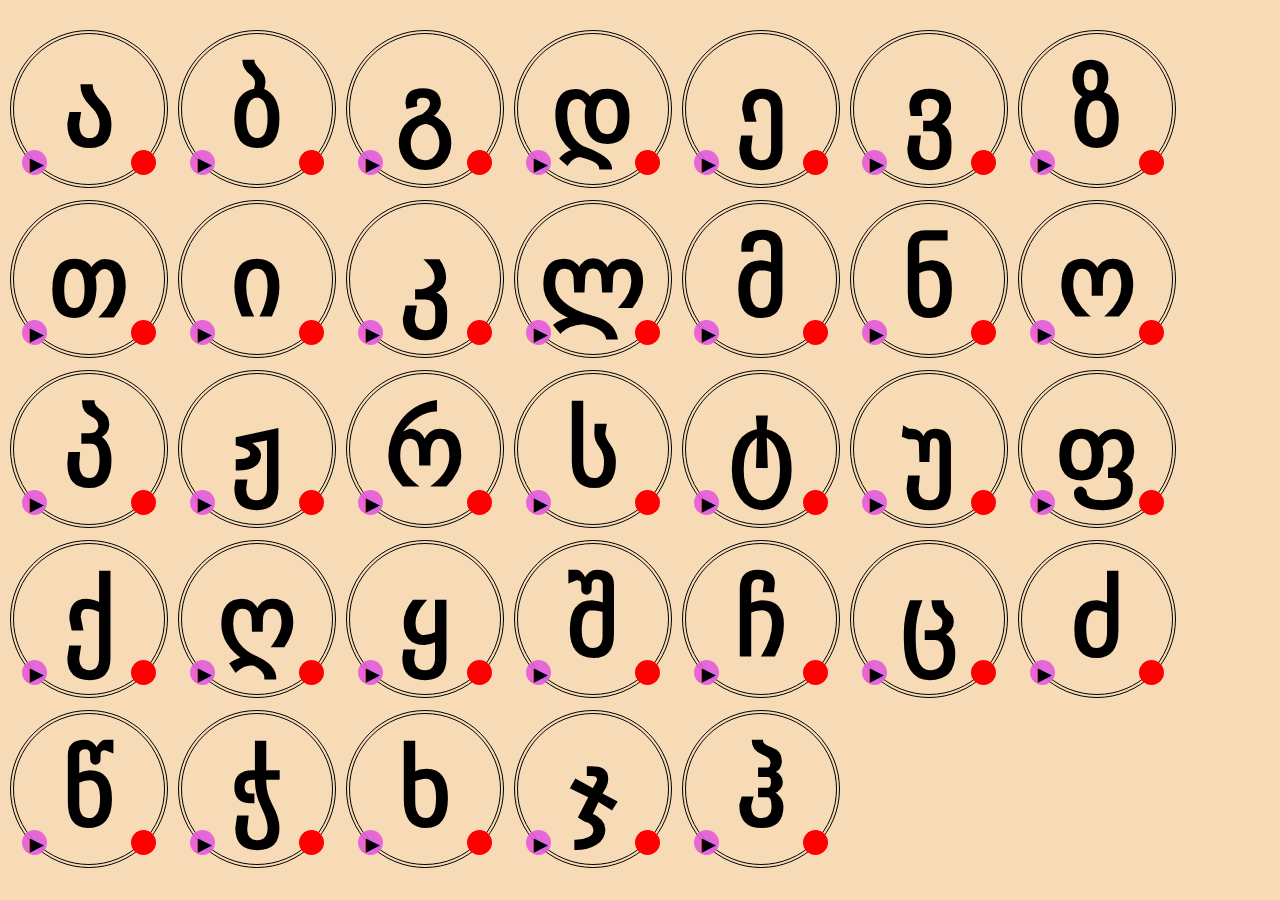
==== commit 99890712: "аудио" ====
--- a/index.html
+++ b/index.html
@@ -13,7 +13,7 @@
         ა
         <input class="check" type="checkbox">
         <span class="checkmark"></span>
-        <div class="tell" id="an" onclick="an()">
+        <div class="tell" onclick="ani()">
             ▶
         </div>
     </div>
@@ -21,7 +21,7 @@
         ბ
         <input class="check" type="checkbox">
         <span class="checkmark"></span>
-        <div class="tell" id="ban" onclick="ban()">
+        <div class="tell" id="bani" onclick="bani()">
              ▶
         </div>
     </div>
@@ -29,172 +29,481 @@
         გ
         <input class="check" type="checkbox">
         <span class="checkmark"></span>
+        <div class="tell" id="gani" onclick="gani()">
+             ▶
+        </div>
     </div>
     <div class="container" data-title="дони (д) ">
         დ
         <input class="check" type="checkbox">
         <span class="checkmark"></span>
+        <div class="tell" id="doni" onclick="doni()">
+             ▶
+        </div>
     </div>
     <div class="container" data-title="эни (э) ">
         ე
         <input class="check" type="checkbox">
         <span class="checkmark"></span>
+        <div class="tell" id="eni" onclick="eni()">
+             ▶
+        </div>
     </div>
     <div class="container" data-title="вини (в) ">
         ვ
         <input class="check" type="checkbox">
         <span class="checkmark"></span>
+        <div class="tell" id="vini" onclick="vini()">
+             ▶
+        </div>
     </div>
     <div class="container" data-title="зэни (з) ">
         ზ
         <input class="check" type="checkbox">
         <span class="checkmark"></span>
+        <div class="tell" id="zeni" onclick="zeni()">
+             ▶
+        </div>
     </div>
     <div class="container" data-title="тани (тэ) ">
         თ
         <input class="check" type="checkbox">
         <span class="checkmark"></span>
+        <div class="tell" id="tani" onclick="tani()">
+             ▶
+        </div>
     </div>
     <div class="container" data-title="ини (и) ">
         ი
         <input class="check" type="checkbox">
         <span class="checkmark"></span>
+        <div class="tell" id="ini" onclick="ini()">
+             ▶
+        </div>
     </div>
     <div class="container" data-title="к'ани (к') ">
        კ
         <input class="check" type="checkbox">
         <span class="checkmark"></span>
+        <div class="tell" id="k_ani" onclick="k_ani()">
+             ▶
+        </div>
     </div>
     <div class="container" data-title="ласи (л) ">
         ლ
         <input class="check" type="checkbox">
         <span class="checkmark"></span>
+        <div class="tell" id="lazi" onclick="lazi()">
+             ▶
+        </div>
     </div>
     <div class="container" data-title="мани (м) ">
         მ
         <input class="check" type="checkbox">
         <span class="checkmark"></span>
+        <div class="tell" id="mani" onclick="mani()">
+             ▶
+        </div>
     </div>
     <div class="container" data-title="нари (н) ">
         ნ
         <input class="check" type="checkbox">
         <span class="checkmark"></span>
+        <div class="tell" id="nari" onclick="nari()">
+             ▶
+        </div>
     </div>
     <div class="container" data-title="они (о) ">
         ო
         <input class="check" type="checkbox">
         <span class="checkmark"></span>
+        <div class="tell" id="oni" onclick="oni()">
+             ▶
+        </div>
     </div>
     <div class="container" data-title="п'ари (п') ">
         პ
         <input class="check" type="checkbox">
         <span class="checkmark"></span>
+        <div class="tell" id="p_ari" onclick="p_ari()">
+             ▶
+        </div>
     </div>
     <div class="container" data-title="жани (ж) ">
         ჟ
         <input class="check" type="checkbox">
         <span class="checkmark"></span>
+        <div class="tell" id="zhani" onclick="zhani()">
+             ▶
+        </div>
     </div>
     <div class="container" data-title="раэ (р) ">
         რ
         <input class="check" type="checkbox">
         <span class="checkmark"></span>
+        <div class="tell" id="rae" onclick="rae()">
+             ▶
+        </div>
     </div>
     <div class="container" data-title="сани (с) ">
         ს
         <input class="check" type="checkbox">
         <span class="checkmark"></span>
+        <div class="tell" id="sani" onclick="sani()">
+             ▶
+        </div>
     </div>
     <div class="container" data-title="т'ари (т') ">
         ტ
         <input class="check" type="checkbox">
         <span class="checkmark"></span>
+        <div class="tell" id="t'ani" onclick="t_ani()">
+             ▶
+        </div>
     </div>
     <div class="container" data-title="уни (у) ">
         უ
         <input class="check" type="checkbox">
         <span class="checkmark"></span>
+        <div class="tell" id="uni" onclick="uni()">
+             ▶
+        </div>
     </div>
     <div class="container" data-title="пари (п) ">
         ფ
         <input class="check" type="checkbox">
         <span class="checkmark"></span>
+        <div class="tell" id="pari" onclick="pari()">
+             ▶
+        </div>
     </div>
     <div class="container" data-title="кани (к) ">
         ქ
         <input class="check" type="checkbox">
         <span class="checkmark"></span>
+        <div class="tell" id="kani" onclick="kani()">
+             ▶
+        </div>
     </div>
     <div class="container" data-title="ѓани (ѓ) ">
         ღ
         <input class="check" type="checkbox">
         <span class="checkmark"></span>
+        <div class="tell" id="ghani" onclick="ghani()">
+             ▶
+        </div>
     </div>
     <div class="container" data-title="ќари (ќ) ">
         ყ
         <input class="check" type="checkbox">
         <span class="checkmark"></span>
+        <div class="tell" id="q'ari" onclick="q_ari()">
+             ▶
+        </div>
     </div>
     <div class="container" data-title="шини (ш) ">
         შ
         <input class="check" type="checkbox">
         <span class="checkmark"></span>
+        <div class="tell" id="shini" onclick="shini()">
+             ▶
+        </div>
     </div>
     <div class="container" data-title="чини (ч) ">
         ჩ
         <input class="check" type="checkbox">
         <span class="checkmark"></span>
+        <div class="tell" id="chini" onclick="chini()">
+             ▶
+        </div>
     </div>
     <div class="container" data-title="цани (ц) ">
         ც
         <input class="check" type="checkbox">
         <span class="checkmark"></span>
+        <div class="tell" id="tsani" onclick="tsani()">
+             ▶
+        </div>
     </div>
     <div class="container" data-title="дзили (дз) ">
         ძ
         <input class="check" type="checkbox">
         <span class="checkmark"></span>
+        <div class="tell" id="dzili" onclick="dzili()">
+             ▶
+        </div>
     </div>
     <div class="container" data-title="цил'и (ц') ">
         წ
         <input class="check" type="checkbox">
         <span class="checkmark"></span>
+        <div class="tell" id="ts'ili" onclick="ts_ili()">
+             ▶
+        </div>
     </div>
     <div class="container" data-title="ч'ари (ч') ">
         ჭ
         <input class="check" type="checkbox">
         <span class="checkmark"></span>
+        <div class="tell" id="ch'ari" onclick="ch_ari()">
+             ▶
+        </div>
     </div>
     <div class="container" data-title="хани (х) ">
         ხ
         <input class="check" type="checkbox">
         <span class="checkmark"></span>
+        <div class="tell" id="xani" onclick="xani()">
+             ▶
+        </div>
     </div>
     <div class="container" data-title="jани (дж) ">
         ჯ
         <input class="check" type="checkbox">
         <span class="checkmark"></span>
+        <div class="tell" id="jani" onclick="jani()">
+             ▶
+        </div>
     </div>
     <div class="container" data-title="hаэ (х) ">
         ჰ
         <input class="check" type="checkbox">
         <span class="checkmark"></span>
+        <div class="tell" id="hae" onclick="hae()">
+             ▶
+        </div>
     </div>
     <script>
-        function ban(){
-            var audio = document.createElement('audio');
-            audio.setAttribute("autoplay","true");
-            audio.innerHTML = "<source src=\"assets/audio/ban.mp3\" type=\"audio/mpeg\">";
-            document.body.appendChild(audio);
-        }
-        function an(){
-            var audio = document.createElement('audio');
-            audio.setAttribute("autoplay","true");
-            audio.innerHTML = "<source src=\"assets/audio/an.mp3\" type=\"audio/mpeg\">";
-            document.body.appendChild(audio);
-        }
+        function ani(){
+            var audio = document.createElement('audio');
+            audio.setAttribute("autoplay","true");
+            audio.innerHTML = "<source src=\"assets/audio/ani.mp3\" type=\"audio/mpeg\">";
+            document.body.appendChild(audio);
+        }
+        function bani(){
+            var audio = document.createElement('audio');
+            audio.setAttribute("autoplay","true");
+            audio.innerHTML = "<source src=\"assets/audio/bani.mp3\" type=\"audio/mpeg\">";
+            document.body.appendChild(audio);
+        }
+        function gani(){
+            var audio = document.createElement('audio');
+            audio.setAttribute("autoplay","true");
+            audio.innerHTML = "<source src=\"assets/audio/gani.mp3\" type=\"audio/mpeg\">";
+            document.body.appendChild(audio);
+        }
+        function doni(){
+            var audio = document.createElement('audio');
+            audio.setAttribute("autoplay","true");
+            audio.innerHTML = "<source src=\"assets/audio/doni.mp3\" type=\"audio/mpeg\">";
+            document.body.appendChild(audio);
+        }
+        function eni(){
+            var audio = document.createElement('audio');
+            audio.setAttribute("autoplay","true");
+            audio.innerHTML = "<source src=\"assets/audio/eni.mp3\" type=\"audio/mpeg\">";
+            document.body.appendChild(audio);
+        }
+        function vini(){
+            var audio = document.createElement('audio');
+            audio.setAttribute("autoplay","true");
+            audio.innerHTML = "<source src=\"assets/audio/vini.mp3\" type=\"audio/mpeg\">";
+            document.body.appendChild(audio);
+        }
+        function zeni(){
+            var audio = document.createElement('audio');
+            audio.setAttribute("autoplay","true");
+            audio.innerHTML = "<source src=\"assets/audio/zeni.mp3\" type=\"audio/mpeg\">";
+            document.body.appendChild(audio);
+        }
+        function tani(){
+            var audio = document.createElement('audio');
+            audio.setAttribute("autoplay","true");
+            audio.innerHTML = "<source src=\"assets/audio/tani.mp3\" type=\"audio/mpeg\">";
+            document.body.appendChild(audio);
+        }
+        function ini(){
+            var audio = document.createElement('audio');
+            audio.setAttribute("autoplay","true");
+            audio.innerHTML = "<source src=\"assets/audio/ini.mp3\" type=\"audio/mpeg\">";
+            document.body.appendChild(audio);
+        }
+        function k_ani(){
+            var audio = document.createElement('audio');
+            audio.setAttribute("autoplay","true");
+            audio.innerHTML = "<source src=\"assets/audio/k'ani.mp3\" type=\"audio/mpeg\">";
+            document.body.appendChild(audio);
+        }
+        function lazi(){
+            var audio = document.createElement('audio');
+            audio.setAttribute("autoplay","true");
+            audio.innerHTML = "<source src=\"assets/audio/lazi.mp3\" type=\"audio/mpeg\">";
+            document.body.appendChild(audio);
+        }
+        function mani(){
+            var audio = document.createElement('audio');
+            audio.setAttribute("autoplay","true");
+            audio.innerHTML = "<source src=\"assets/audio/mani.mp3\" type=\"audio/mpeg\">";
+            document.body.appendChild(audio);
+        }
+        function nari(){
+            var audio = document.createElement('audio');
+            audio.setAttribute("autoplay","true");
+            audio.innerHTML = "<source src=\"assets/audio/nari.mp3\" type=\"audio/mpeg\">";
+            document.body.appendChild(audio);
+        }
+        function oni(){
+            var audio = document.createElement('audio');
+            audio.setAttribute("autoplay","true");
+            audio.innerHTML = "<source src=\"assets/audio/oni.mp3\" type=\"audio/mpeg\">";
+            document.body.appendChild(audio);
+        }
+        function p_ari(){
+            var audio = document.createElement('audio');
+            audio.setAttribute("autoplay","true");
+            audio.innerHTML = "<source src=\"assets/audio/p'ari.mp3\" type=\"audio/mpeg\">";
+            document.body.appendChild(audio);
+        }
+        function zhani(){
+            var audio = document.createElement('audio');
+            audio.setAttribute("autoplay","true");
+            audio.innerHTML = "<source src=\"assets/audio/zhani.mp3\" type=\"audio/mpeg\">";
+            document.body.appendChild(audio);
+        }
+        function rae(){
+            var audio = document.createElement('audio');
+            audio.setAttribute("autoplay","true");
+            audio.innerHTML = "<source src=\"assets/audio/rae.mp3\" type=\"audio/mpeg\">";
+            document.body.appendChild(audio);
+        }
+        function sani(){
+            var audio = document.createElement('audio');
+            audio.setAttribute("autoplay","true");
+            audio.innerHTML = "<source src=\"assets/audio/sani.mp3\" type=\"audio/mpeg\">";
+            document.body.appendChild(audio);
+        }
+        function t_ani(){
+            var audio = document.createElement('audio');
+            audio.setAttribute("autoplay","true");
+            audio.innerHTML = "<source src=\"assets/audio/t'ani.mp3\" type=\"audio/mpeg\">";
+            document.body.appendChild(audio);
+        }
+        function uni(){
+            var audio = document.createElement('audio');
+            audio.setAttribute("autoplay","true");
+            audio.innerHTML = "<source src=\"assets/audio/uni.mp3\" type=\"audio/mpeg\">";
+            document.body.appendChild(audio);
+        }
+        function pari(){
+            var audio = document.createElement('audio');
+            audio.setAttribute("autoplay","true");
+            audio.innerHTML = "<source src=\"assets/audio/pari.mp3\" type=\"audio/mpeg\">";
+            document.body.appendChild(audio);
+        }
+        function kani(){
+            var audio = document.createElement('audio');
+            audio.setAttribute("autoplay","true");
+            audio.innerHTML = "<source src=\"assets/audio/kani.mp3\" type=\"audio/mpeg\">";
+            document.body.appendChild(audio);
+        }
+        function ghani(){
+            var audio = document.createElement('audio');
+            audio.setAttribute("autoplay","true");
+            audio.innerHTML = "<source src=\"assets/audio/ghani.mp3\" type=\"audio/mpeg\">";
+            document.body.appendChild(audio);
+        }
+        function q_ari(){
+            var audio = document.createElement('audio');
+            audio.setAttribute("autoplay","true");
+            audio.innerHTML = "<source src=\"assets/audio/q'ari.mp3\" type=\"audio/mpeg\">";
+            document.body.appendChild(audio);
+        }
+        function shini(){
+            var audio = document.createElement('audio');
+            audio.setAttribute("autoplay","true");
+            audio.innerHTML = "<source src=\"assets/audio/shini.mp3\" type=\"audio/mpeg\">";
+            document.body.appendChild(audio);
+        }
+        function chini(){
+            var audio = document.createElement('audio');
+            audio.setAttribute("autoplay","true");
+            audio.innerHTML = "<source src=\"assets/audio/chini.mp3\" type=\"audio/mpeg\">";
+            document.body.appendChild(audio);
+        }
+        function tsani(){
+            var audio = document.createElement('audio');
+            audio.setAttribute("autoplay","true");
+            audio.innerHTML = "<source src=\"assets/audio/tsani.mp3\" type=\"audio/mpeg\">";
+            document.body.appendChild(audio);
+        }
+        function dzili(){
+            var audio = document.createElement('audio');
+            audio.setAttribute("autoplay","true");
+            audio.innerHTML = "<source src=\"assets/audio/dzili.mp3\" type=\"audio/mpeg\">";
+            document.body.appendChild(audio);
+        }
+        function ts_ili(){
+            var audio = document.createElement('audio');
+            audio.setAttribute("autoplay","true");
+            audio.innerHTML = "<source src=\"assets/audio/ts'ili.mp3\" type=\"audio/mpeg\">";
+            document.body.appendChild(audio);
+        }
+        function ch_ari(){
+            var audio = document.createElement('audio');
+            audio.setAttribute("autoplay","true");
+            audio.innerHTML = "<source src=\"assets/audio/ch'ari.mp3\" type=\"audio/mpeg\">";
+            document.body.appendChild(audio);
+        }
+        function xani(){
+            var audio = document.createElement('audio');
+            audio.setAttribute("autoplay","true");
+            audio.innerHTML = "<source src=\"assets/audio/xani.mp3\" type=\"audio/mpeg\">";
+            document.body.appendChild(audio);
+        }
+        function jani(){
+            var audio = document.createElement('audio');
+            audio.setAttribute("autoplay","true");
+            audio.innerHTML = "<source src=\"assets/audio/jani.mp3\" type=\"audio/mpeg\">";
+            document.body.appendChild(audio);
+        }
+        function hae(){
+            var audio = document.createElement('audio');
+            audio.setAttribute("autoplay","true");
+            audio.innerHTML = "<source src=\"assets/audio/hae.mp3\" type=\"audio/mpeg\">";
+            document.body.appendChild(audio);
+        }
+        $(function() {
+    $(".audio").prop("volume", 0.0);
+    $(".audio").on("timeupdate", function() {
+        if (this.currentTime < 2) {
+            $(this).stop().animate({volume: 1.0}, 1000);
+        } else if (this.currentTime > 27) {
+            $(this).stop().animate({volume: 0.0}, 1000);
+        }
+    });
+});
+        
     </script>
 
     
 </body>
-</html>+</html>
+
+
+
+
+
+
+
+
+
+
+
+
+
+
+
+
+
+
+
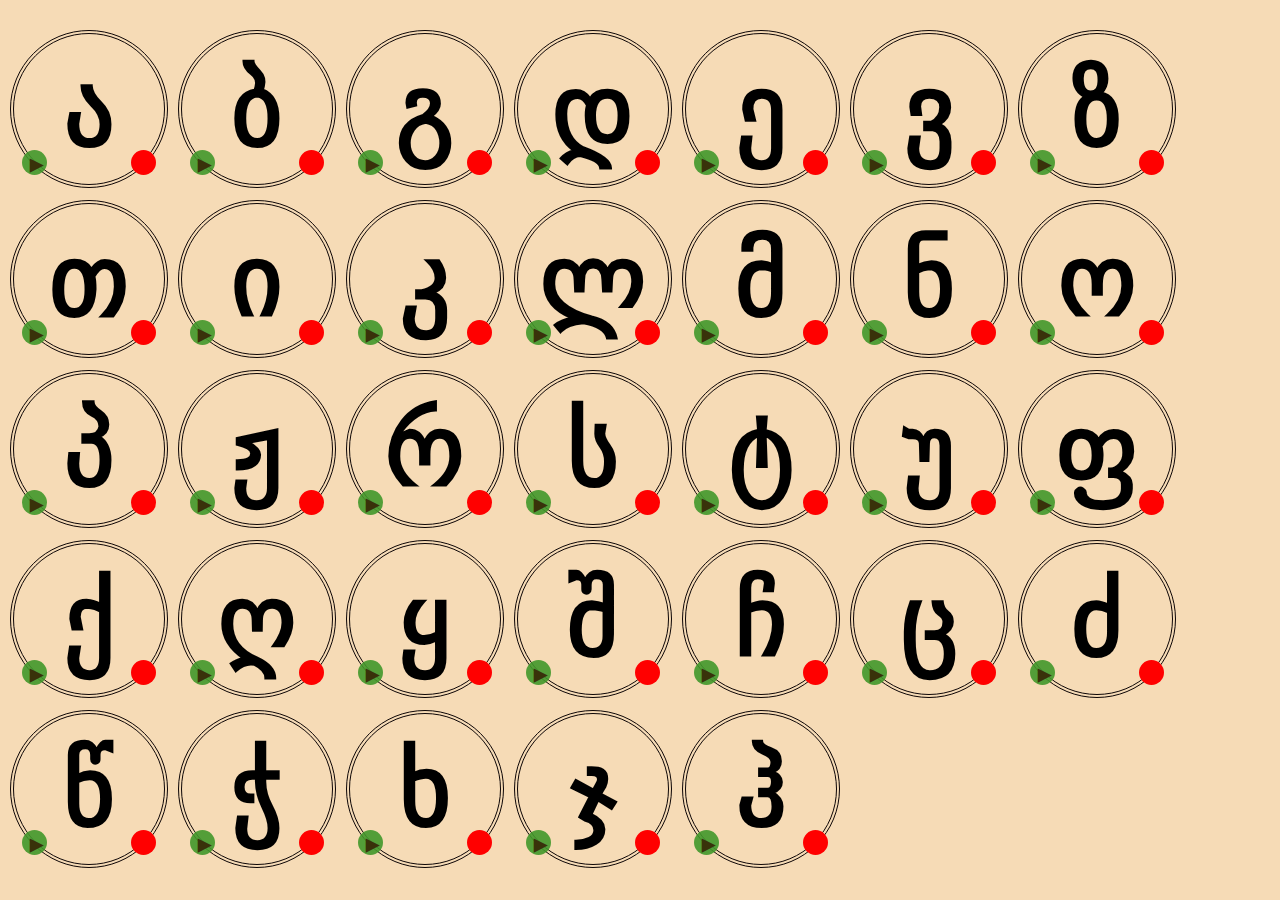
==== commit 54e3f8f2: "фывлдоавфы" ====
--- a/index.html
+++ b/index.html
@@ -8,10 +8,9 @@
     <script src="https://ajax.googleapis.com/ajax/libs/jquery/3.3.1/jquery.min.js"></script>
 </head>
 <body>  
-   
     <div class="container" data-title="ани (а) ">
         ა
-        <input class="check" type="checkbox">
+        <input class="check" type="checkbox" value="1"/>
         <span class="checkmark"></span>
         <div class="tell" onclick="ani()">
             ▶
@@ -19,7 +18,7 @@
     </div>
     <div class="container" data-title="бани (б) ">
         ბ
-        <input class="check" type="checkbox">
+        <input class="check" type="checkbox" value="1"/>
         <span class="checkmark"></span>
         <div class="tell" id="bani" onclick="bani()">
              ▶
@@ -265,15 +264,15 @@
              ▶
         </div>
     </div>
-    <div class="container" data-title="hаэ (х) ">
+    <div class="container" data-title="hаэ (х) " >
         ჰ
         <input class="check" type="checkbox">
         <span class="checkmark"></span>
-        <div class="tell" id="hae" onclick="hae()">
-             ▶
-        </div>
-    </div>
-    <script>
+        <div class="tell" id="hae">
+             ▶
+        </div>
+    </div>
+    <script>      
         function ani(){
             var audio = document.createElement('audio');
             audio.setAttribute("autoplay","true");
@@ -472,16 +471,6 @@
             audio.innerHTML = "<source src=\"assets/audio/hae.mp3\" type=\"audio/mpeg\">";
             document.body.appendChild(audio);
         }
-        $(function() {
-    $(".audio").prop("volume", 0.0);
-    $(".audio").on("timeupdate", function() {
-        if (this.currentTime < 2) {
-            $(this).stop().animate({volume: 1.0}, 1000);
-        } else if (this.currentTime > 27) {
-            $(this).stop().animate({volume: 0.0}, 1000);
-        }
-    });
-});
         
     </script>
 
--- a/assets/css/style.css
+++ b/assets/css/style.css
@@ -9,7 +9,7 @@
 .container {
     width: 150px;
     height: 130px;
-    border: 4px double black;
+    border: 4px double #0d0505;
     font-size: 100px;
     font-weight: 700;
     position: relative;
@@ -72,8 +72,8 @@
     border-radius: 50%;
     font-size: 17px;
     padding: 5px 0px 0px 4px;
-    background: rgba(227, 90, 219, 0.9);
-    color: rgb(0, 0, 0);
+    background: rgba(65, 151, 42, 0.9);
+    color: rgb(57, 50, 10);
     cursor: pointer;
 }
 /* When the checkbox is checked, add a blue background */
